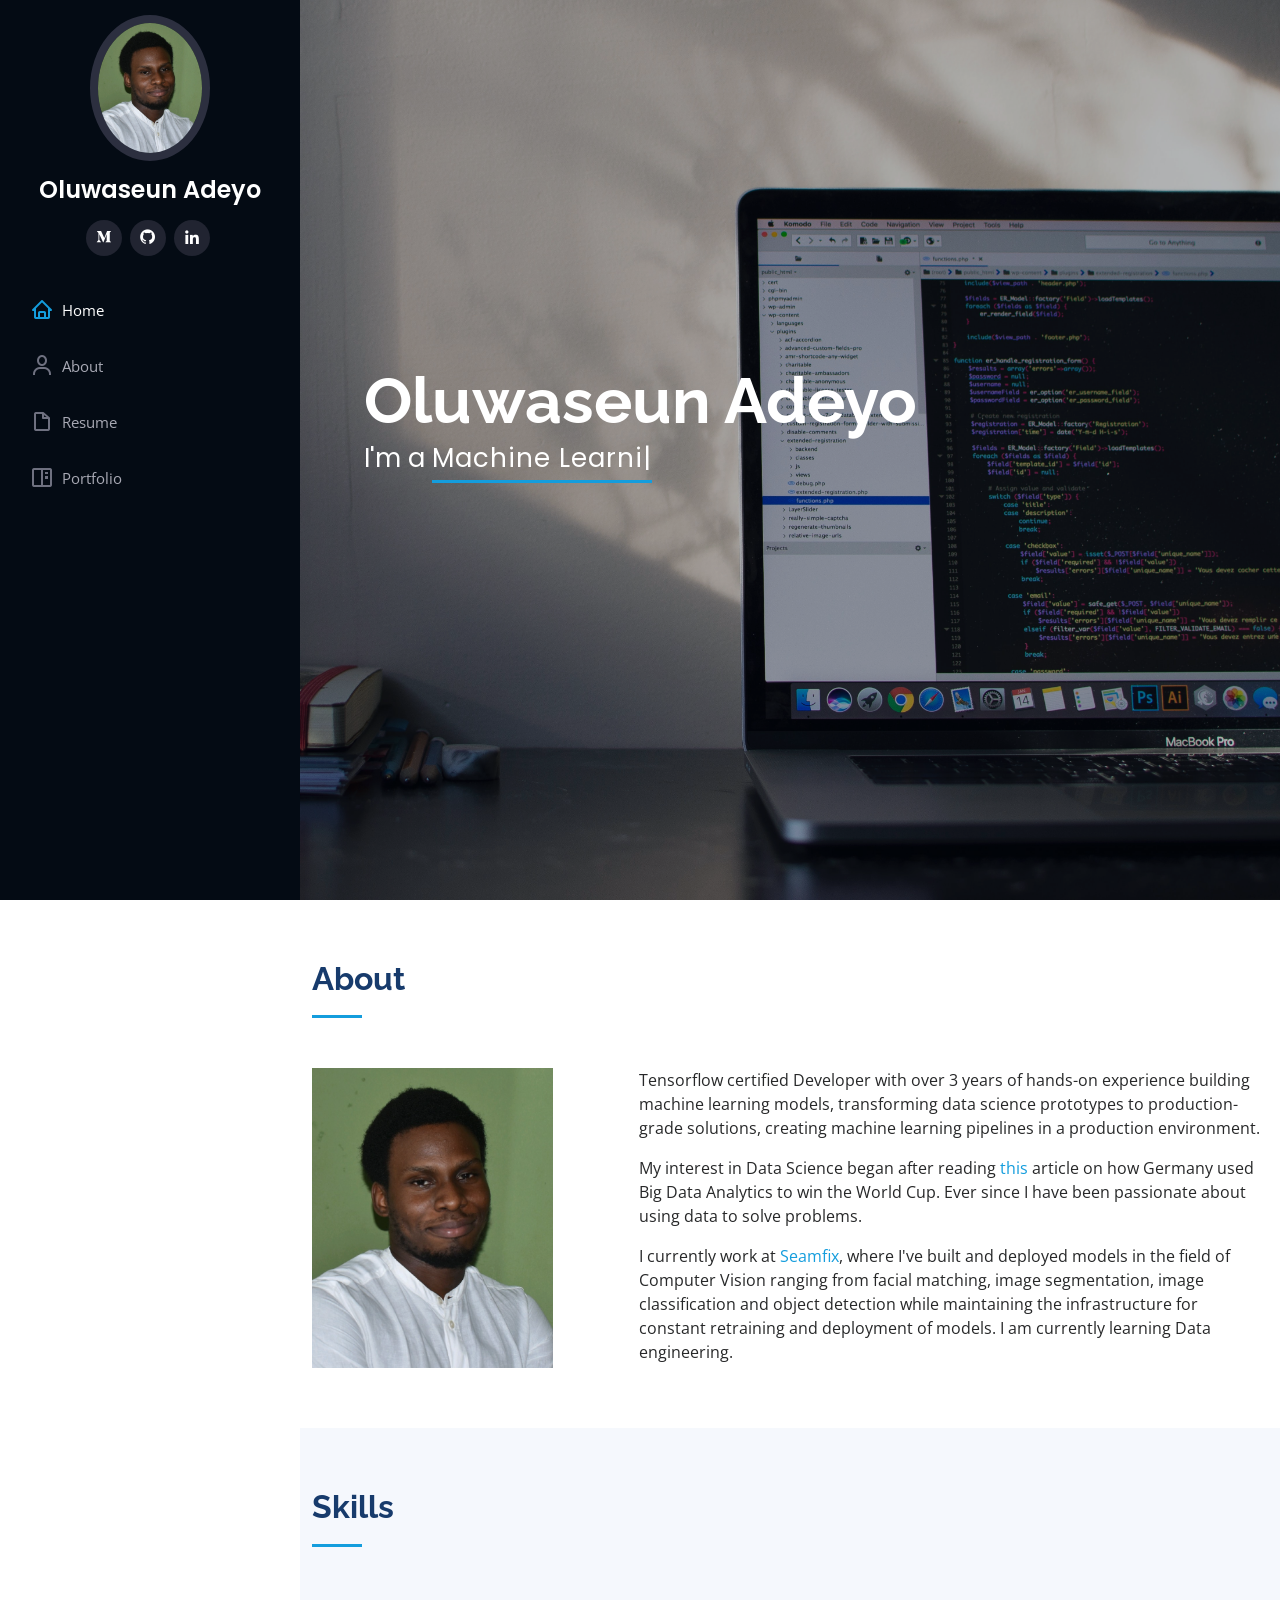
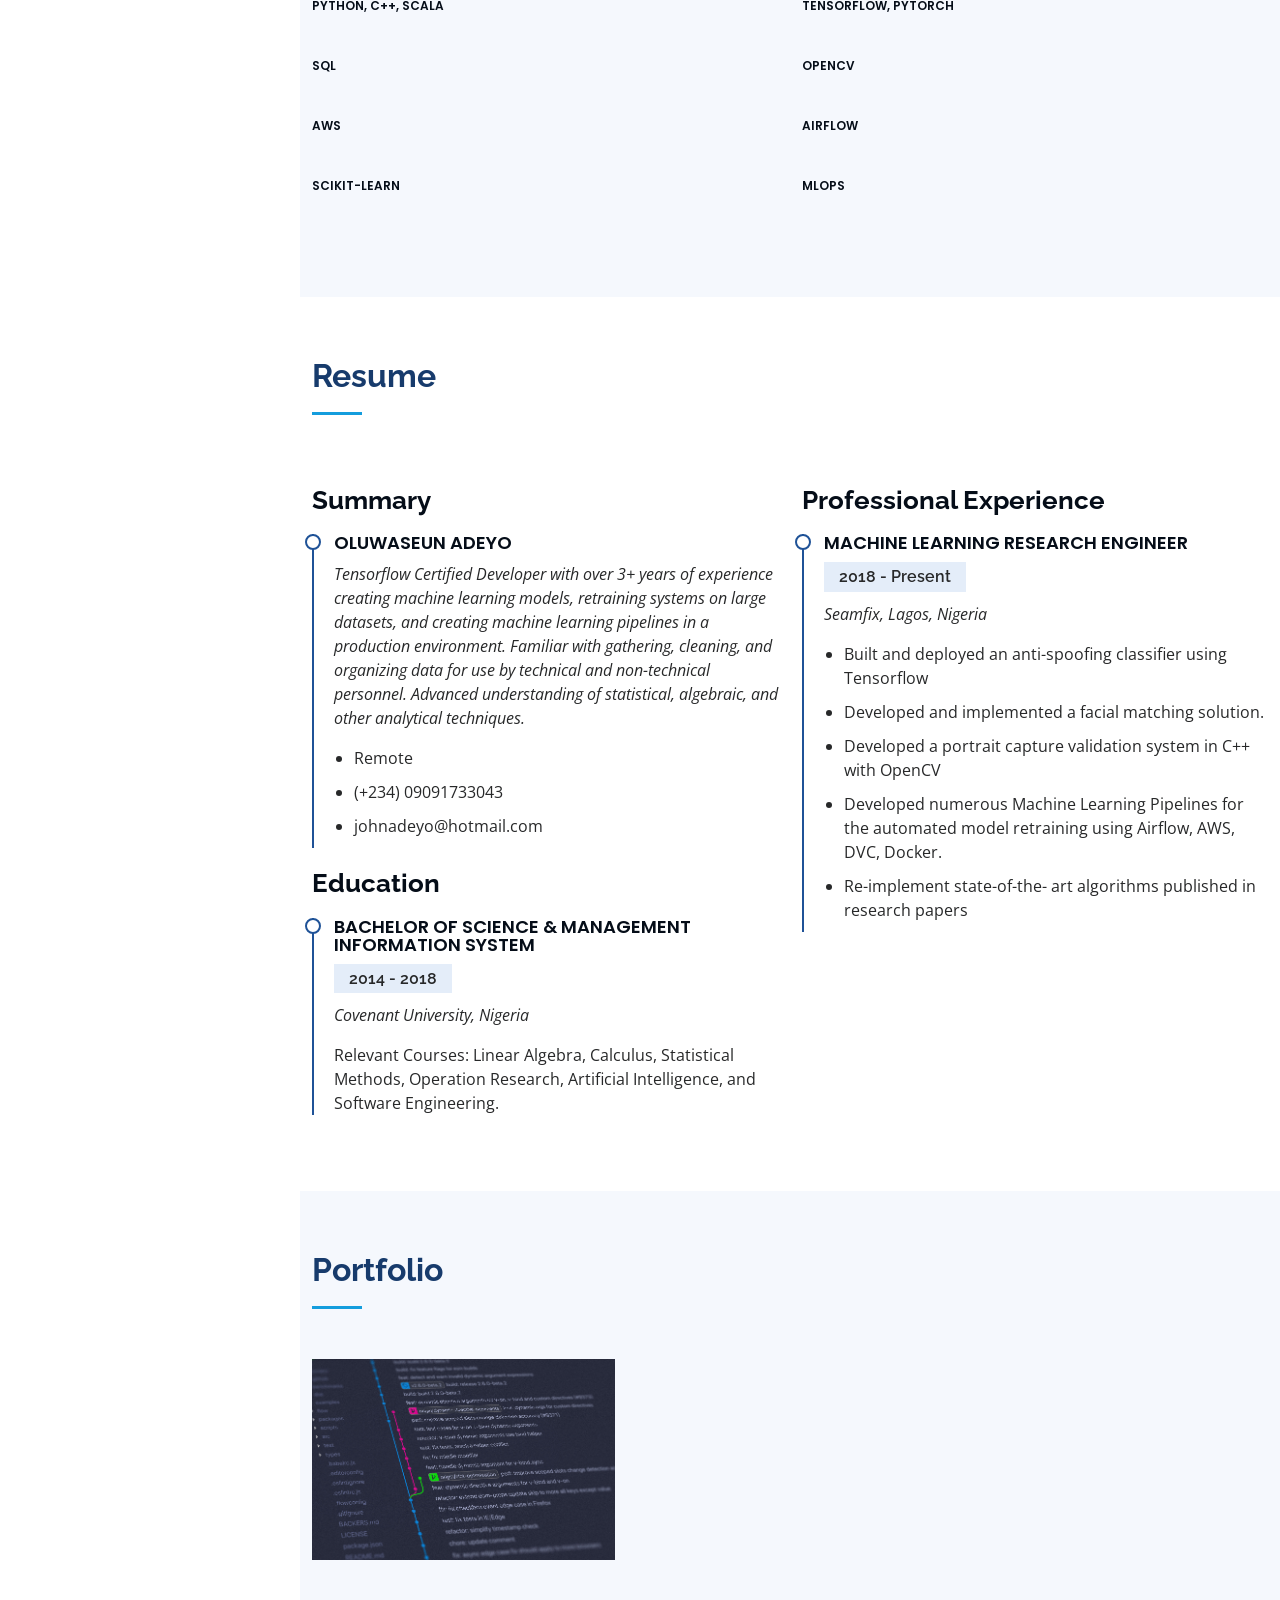
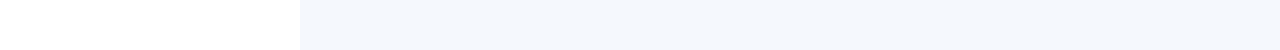
==== index.html @ f8d74993 "first commit" ====
<!DOCTYPE html>
<html lang="en">

<head>
  <meta charset="utf-8">
  <meta content="width=device-width, initial-scale=1.0" name="viewport">

  <title>iPortfolio Bootstrap Template - Index</title>
  <meta content="" name="description">
  <meta content="" name="keywords">

  <!-- Favicons -->
  <link href="assets/img/favicon.png" rel="icon">
  <link href="assets/img/apple-touch-icon.png" rel="apple-touch-icon">

  <!-- Google Fonts -->
  <link href="https://fonts.googleapis.com/css?family=Open+Sans:300,300i,400,400i,600,600i,700,700i|Raleway:300,300i,400,400i,500,500i,600,600i,700,700i|Poppins:300,300i,400,400i,500,500i,600,600i,700,700i" rel="stylesheet">

  <!-- Vendor CSS Files -->
  <link href="assets/vendor/aos/aos.css" rel="stylesheet">
  <link href="assets/vendor/bootstrap/css/bootstrap.min.css" rel="stylesheet">
  <link href="assets/vendor/bootstrap-icons/bootstrap-icons.css" rel="stylesheet">
  <link href="assets/vendor/boxicons/css/boxicons.min.css" rel="stylesheet">
  <link href="assets/vendor/glightbox/css/glightbox.min.css" rel="stylesheet">
  <link href="assets/vendor/swiper/swiper-bundle.min.css" rel="stylesheet">

  <!-- Template Main CSS File -->
  <link href="assets/css/style.css" rel="stylesheet">

  <!-- =======================================================
  * Template Name: iPortfolio - v3.5.0
  * Template URL: https://bootstrapmade.com/iportfolio-bootstrap-portfolio-websites-template/
  * Author: BootstrapMade.com
  * License: https://bootstrapmade.com/license/
  ======================================================== -->
</head>

<body>

  <!-- ======= Mobile nav toggle button ======= -->
  <i class="bi bi-list mobile-nav-toggle d-xl-none"></i>

  <!-- ======= Header ======= -->
  <header id="header">
    <div class="d-flex flex-column">

      <div class="profile">
        <img src="assets/img/oluwaseun.png" alt="" class="img-fluid rounded-circle">
        <h1 class="text-light"><a href="index.html">Oluwaseun Adeyo</a></h1>
        <div class="social-links mt-3 text-center">
          <a href="https://medium.com/@Deh_yor" class="medium"><i class="bx bxl-medium"></i></a>
          <a href="https://github.com/seunboy1" class="github"><i class="bx bxl-github"></i></a>
          <!-- <a href="https://medium.com/@Deh_yor" class="email"><i class="bx:bxl-mailchimp"></i></a> -->
          <a href="https://www.linkedin.com/in/oluwaseun-adeyo-3a047612b/" class="linkedin"><i class="bx bxl-linkedin"></i></a>
      </div>
      </div>

      <nav id="navbar" class="nav-menu navbar">
        <ul>
          <li><a href="#hero" class="nav-link scrollto active"><i class="bx bx-home"></i> <span>Home</span></a></li>
          <li><a href="#about" class="nav-link scrollto"><i class="bx bx-user"></i> <span>About</span></a></li>
          <li><a href="#resume" class="nav-link scrollto"><i class="bx bx-file-blank"></i> <span>Resume</span></a></li>
          <li><a href="#portfolio" class="nav-link scrollto"><i class="bx bx-book-content"></i> <span>Portfolio</span></a></li>
          <!-- <li><a href="#contact" class="nav-link scrollto"><i class="bx bx-envelope"></i> <span>Contact</span></a></li> -->
        </ul>
      </nav><!-- .nav-menu -->
    </div>
  </header><!-- End Header -->

  <!-- ======= Hero Section ======= -->
  <section id="hero" class="d-flex flex-column justify-content-center align-items-center">
    <div class="hero-container" data-aos="fade-in">
      <h1>Oluwaseun Adeyo</h1>
      <p>I'm a <span class="typed" data-typed-items="Machine Learning Engineer, Research Scientist, MLOps Engineer"></span></p>
    </div>
  </section><!-- End Hero -->

  <main id="main">

    <!-- ======= About Section ======= -->
    <section id="about" class="about">
      <div class="container">

        <div class="section-title">
          <h2>About</h2>
        </div>

        <div class="row">
          <div class="col-lg-4" data-aos="fade-right" >
            <img src="assets/img/oluwaseun.png" class="img-fluid" style="height: 300px " style="width: 300px" alt="">
          </div>
          <div class="col-lg-8 pt-4 pt-lg-0 content" data-aos="fade-left">
                        
            <p>Tensorflow certified Developer with over 3 years of hands-on experience building 
              machine learning models, transforming data science prototypes to production-grade 
              solutions, creating machine learning pipelines in a production environment.
            </p>
            <p>
              My interest in Data Science began after reading
              <a href="https://www.mic.com/articles/93438/how-germany-is-using-big-data-to-win-the-world-cup">this</a> article 
              on how Germany used Big Data Analytics to win the World Cup. Ever since I have been 
              passionate about using data to solve problems.
            </p>

            <p>
              I currently work at
              <a href="https://seamfix.com/">Seamfix</a>, where I've built 
              and deployed models in the field of Computer Vision ranging from facial matching, 
              image segmentation, image classification and object detection while maintaining 
              the infrastructure for constant retraining and deployment of models. I am currently learning 
              Data engineering.
            </p>

          </div>
        </div>

      </div>
    </section><!-- End About Section -->

    <!-- ======= Skills Section ======= -->
    <section id="skills" class="skills section-bg">
      <div class="container">

        <div class="section-title">
          <h2>Skills</h2>
          </div>

        <div class="row skills-content">

          <div class="col-lg-6" data-aos="fade-up">
            <div class="progress">
              <span class="skill">Python, C++, Scala </span> 
            </div>

            <div class="progress">
              <span class="skill">SQL </span>
            </div>

            <div class="progress">
              <span class="skill">AWS </span>
            </div>

            <div class="progress">
              <span class="skill">Scikit-learn </span>
            </div>

          </div>

          <div class="col-lg-6" data-aos="fade-up" data-aos-delay="100">

            <div class="progress">
              <span class="skill">Tensorflow, Pytorch </span> 
            </div>

            <div class="progress">
              <span class="skill">OpenCV </span>
            </div>

            <div class="progress">
              <span class="skill">Airflow </span>
            </div>

            <div class="progress">
              <span class="skill">MLOps</span>
              </div>

          </div>

        </div>

      </div>
    </section><!-- End Skills Section -->

    <!-- ======= Resume Section ======= -->
    <section id="resume" class="resume">
      <div class="container">

        <div class="section-title">
          <h2>Resume</h2>
        </div>

        <div class="row">
          <div class="col-lg-6" data-aos="fade-up">
            <h3 class="resume-title">Summary</h3>
            <div class="resume-item pb-0">
              <h4>Oluwaseun Adeyo</h4>
              <p><em>Tensorflow Certified Developer with over 3+ years of experience creating machine learning models, 
                retraining systems on large datasets, and creating machine learning pipelines in a production environment. 
                Familiar with gathering, cleaning, and organizing data for use by technical and non-technical personnel. 
                Advanced understanding of statistical, algebraic, and other analytical techniques.</em></p>
              <ul>
                <li>Remote</li>
                <li>(+234) 09091733043</li>
                <li>johnadeyo@hotmail.com</li>
              </ul>
            </div>

            <h3 class="resume-title">Education</h3>
            
            <div class="resume-item">
              <h4>Bachelor of Science &amp; Management Information System</h4>
              <h5>2014 - 2018</h5>
              <p><em>Covenant University, Nigeria</em></p>
              <p>Relevant Courses: Linear Algebra, Calculus, Statistical Methods, Operation Research, 
                Artificial Intelligence, and Software Engineering.</p>
            </div>
          </div>
          <div class="col-lg-6" data-aos="fade-up" data-aos-delay="100">
            <h3 class="resume-title">Professional Experience</h3>
            <div class="resume-item">
              <h4>Machine Learning Research Engineer</h4>
              <h5>2018 - Present</h5>
              <p><em>Seamfix, Lagos, Nigeria</em></p>
              <ul>
                <li>Built and deployed an anti-spoofing classifier using Tensorflow</li>
                <li>Developed and implemented a facial matching solution. </li>
                <li>Developed a portrait capture validation system in C++ with OpenCV</li>
                <li>Developed numerous Machine Learning Pipelines for the automated model retraining using Airflow, AWS, DVC, Docker.</li>
                <li> Re-implement state-of-the- art algorithms published in research papers </li>
              </ul>
            </div>
          </div>
        </div>

      </div>
    </section><!-- End Resume Section -->

    <!-- ======= Portfolio Section ======= -->
    <section id="portfolio" class="portfolio section-bg">
      <div class="container">

        <div class="section-title">
          <h2>Portfolio</h2>
        </div>

        <div class="row" data-aos="fade-up">
          <div class="col-lg-12 d-flex justify-content-center">
            <!-- <ul id="portfolio-flters"> -->
              <!-- <li data-filter="*" class="filter-active">All</li> -->
              <!-- <li data-filter=".filter-app">App</li>
              <li data-filter=".filter-card">Card</li>
              <li data-filter=".filter-web">Web</li> -->
            <!-- </ul> -->
          </div>
        </div>

        <div class="row portfolio-container" data-aos="fade-up" data-aos-delay="100">

          <div class="col-lg-4 col-md-6 portfolio-item filter-app">
            <div class="portfolio-wrap">
              <img src="assets/img/portfolio/portfolio1.jpg" class="img-fluid" alt="">
              <div class="portfolio-links">
                <a href="assets/img/portfolio/portfolio1.jpg" data-gallery="portfolioGallery" class="portfolio-lightbox" title="DVC & Model Versioning"><i class="bx bx-plus"></i></a>
                <a href="dvc.html" title="More Details"><i class="bx bx-link"></i></a>
              </div>
            </div>
          </div>

          <!-- <div class="col-lg-4 col-md-6 portfolio-item filter-web">
            <div class="portfolio-wrap">
              <img src="assets/img/portfolio/portfolio-2.jpg" class="img-fluid" alt="">
              <div class="portfolio-links">
                <a href="assets/img/portfolio/portfolio-2.jpg" data-gallery="portfolioGallery" class="portfolio-lightbox" title="Web 3"><i class="bx bx-plus"></i></a>
                <a href="portfolio-details.html" title="More Details"><i class="bx bx-link"></i></a>
              </div>
            </div>
          </div>

          <div class="col-lg-4 col-md-6 portfolio-item filter-app">
            <div class="portfolio-wrap">
              <img src="assets/img/portfolio/portfolio-3.jpg" class="img-fluid" alt="">
              <div class="portfolio-links">
                <a href="assets/img/portfolio/portfolio-3.jpg" data-gallery="portfolioGallery" class="portfolio-lightbox" title="App 2"><i class="bx bx-plus"></i></a>
                <a href="portfolio-details.html" title="More Details"><i class="bx bx-link"></i></a>
              </div>
            </div>
          </div>

          <div class="col-lg-4 col-md-6 portfolio-item filter-card">
            <div class="portfolio-wrap">
              <img src="assets/img/portfolio/portfolio-4.jpg" class="img-fluid" alt="">
              <div class="portfolio-links">
                <a href="assets/img/portfolio/portfolio-4.jpg" data-gallery="portfolioGallery" class="portfolio-lightbox" title="Card 2"><i class="bx bx-plus"></i></a>
                <a href="portfolio-details.html" title="More Details"><i class="bx bx-link"></i></a>
              </div>
            </div> -->
          </div>

         

      </div>
    </section><!-- End Portfolio Section -->

    <!-- ======= Contact Section ======= -->
    <!-- <section id="contact" class="contact">
      <div class="container">

        
        <div class="row" data-aos="fade-in">

          <div class="col-lg-5 d-flex align-items-stretch">
            <div class="info">
              <div class="address">
                <i class="bi bi-geo-alt"></i>
                <h4>Location:</h4>
                <p>A108 Adam Street, New York, NY 535022</p>
              </div>

              <div class="email">
                <i class="bi bi-envelope"></i>
                <h4>Email:</h4>
                <p>info@example.com</p>
              </div>

              <div class="phone">
                <i class="bi bi-phone"></i>
                <h4>Call:</h4>
                <p>+1 5589 55488 55s</p>
              </div>

              <iframe src="https://www.google.com/maps/embed?pb=!1m14!1m8!1m3!1d12097.433213460943!2d-74.0062269!3d40.7101282!3m2!1i1024!2i768!4f13.1!3m3!1m2!1s0x0%3A0xb89d1fe6bc499443!2sDowntown+Conference+Center!5e0!3m2!1smk!2sbg!4v1539943755621" frameborder="0" style="border:0; width: 100%; height: 290px;" allowfullscreen></iframe>
            </div>

          </div>

          <div class="col-lg-7 mt-5 mt-lg-0 d-flex align-items-stretch">
            <form action="forms/contact.php" method="post" role="form" class="php-email-form">
              <div class="row">
                <div class="form-group col-md-6">
                  <label for="name">Your Name</label>
                  <input type="text" name="name" class="form-control" id="name" required>
                </div>
                <div class="form-group col-md-6">
                  <label for="name">Your Email</label>
                  <input type="email" class="form-control" name="email" id="email" required>
                </div>
              </div>
              <div class="form-group">
                <label for="name">Subject</label>
                <input type="text" class="form-control" name="subject" id="subject" required>
              </div>
              <div class="form-group">
                <label for="name">Message</label>
                <textarea class="form-control" name="message" rows="10" required></textarea>
              </div>
              <div class="my-3">
                <div class="loading">Loading</div>
                <div class="error-message"></div>
                <div class="sent-message">Your message has been sent. Thank you!</div>
              </div>
              <div class="text-center"><button type="submit">Send Message</button></div>
            </form>
          </div> -->

        </div>

      </div>
    </section><!-- End Contact Section -->

  </main><!-- End #main -->

  <a href="#" class="back-to-top d-flex align-items-center justify-content-center"><i class="bi bi-arrow-up-short"></i></a>

  <!-- Vendor JS Files -->
  <script src="assets/vendor/aos/aos.js"></script>
  <script src="assets/vendor/bootstrap/js/bootstrap.bundle.min.js"></script>
  <script src="assets/vendor/glightbox/js/glightbox.min.js"></script>
  <script src="assets/vendor/isotope-layout/isotope.pkgd.min.js"></script>
  <script src="assets/vendor/php-email-form/validate.js"></script>
  <script src="assets/vendor/purecounter/purecounter.js"></script>
  <script src="assets/vendor/swiper/swiper-bundle.min.js"></script>
  <script src="assets/vendor/typed.js/typed.min.js"></script>
  <script src="assets/vendor/waypoints/noframework.waypoints.js"></script>

  <!-- Template Main JS File -->
  <script src="assets/js/main.js"></script>

</body>

</html>
---- assets/css/style.css ----
/**
* Template Name: iPortfolio - v3.5.0
* Template URL: https://bootstrapmade.com/iportfolio-bootstrap-portfolio-websites-template/
* Author: BootstrapMade.com
* License: https://bootstrapmade.com/license/
*/

/*--------------------------------------------------------------
# General
--------------------------------------------------------------*/
body {
  font-family: "Open Sans", sans-serif;
  color: #272829;
}

a {
  color: #149ddd;
  text-decoration: none;
}

a:hover {
  color: #37b3ed;
  text-decoration: none;
}

h1, h2, h3, h4, h5, h6 {
  font-family: "Raleway", sans-serif;
}

/*--------------------------------------------------------------
# Back to top button
--------------------------------------------------------------*/
.back-to-top {
  position: fixed;
  visibility: hidden;
  opacity: 0;
  right: 15px;
  bottom: 15px;
  z-index: 996;
  background: #149ddd;
  width: 40px;
  height: 40px;
  border-radius: 50px;
  transition: all 0.4s;
}
.back-to-top i {
  font-size: 28px;
  color: #fff;
  line-height: 0;
}
.back-to-top:hover {
  background: #2eafec;
  color: #fff;
}
.back-to-top.active {
  visibility: visible;
  opacity: 1;
}

/*--------------------------------------------------------------
# Header
--------------------------------------------------------------*/
#header {
  position: fixed;
  top: 0;
  left: 0;
  bottom: 0;
  width: 300px;
  transition: all ease-in-out 0.5s;
  z-index: 9997;
  transition: all 0.5s;
  padding: 0 15px;
  background: #040b14;
  overflow-y: auto;
}
#header .profile img {
  margin: 15px auto;
  display: block;
  width: 120px;
  border: 8px solid #2c2f3f;
}
#header .profile h1 {
  font-size: 24px;
  margin: 0;
  padding: 0;
  font-weight: 600;
  -moz-text-align-last: center;
  text-align-last: center;
  font-family: "Poppins", sans-serif;
}
#header .profile h1 a, #header .profile h1 a:hover {
  color: #fff;
  text-decoration: none;
}
#header .profile .social-links a {
  font-size: 18px;
  display: inline-block;
  background: #212431;
  color: #fff;
  line-height: 1;
  padding: 8px 0;
  margin-right: 4px;
  border-radius: 50%;
  text-align: center;
  width: 36px;
  height: 36px;
  transition: 0.3s;
}
#header .profile .social-links a:hover {
  background: #149ddd;
  color: #fff;
  text-decoration: none;
}

#main {
  margin-left: 300px;
}

@media (max-width: 1199px) {
  #header {
    left: -300px;
  }

  #main {
    margin-left: 0;
  }
}
/*--------------------------------------------------------------
# Navigation Menu
--------------------------------------------------------------*/
/* Desktop Navigation */
.nav-menu {
  padding: 30px 0 0 0;
}
.nav-menu * {
  margin: 0;
  padding: 0;
  list-style: none;
}
.nav-menu > ul > li {
  position: relative;
  white-space: nowrap;
}
.nav-menu a, .nav-menu a:focus {
  display: flex;
  align-items: center;
  color: #a8a9b4;
  padding: 12px 15px;
  margin-bottom: 8px;
  transition: 0.3s;
  font-size: 15px;
}
.nav-menu a i, .nav-menu a:focus i {
  font-size: 24px;
  padding-right: 8px;
  color: #6f7180;
}
.nav-menu a:hover, .nav-menu .active, .nav-menu .active:focus, .nav-menu li:hover > a {
  text-decoration: none;
  color: #fff;
}
.nav-menu a:hover i, .nav-menu .active i, .nav-menu .active:focus i, .nav-menu li:hover > a i {
  color: #149ddd;
}

/* Mobile Navigation */
.mobile-nav-toggle {
  position: fixed;
  right: 15px;
  top: 15px;
  z-index: 9998;
  border: 0;
  font-size: 24px;
  transition: all 0.4s;
  outline: none !important;
  background-color: #149ddd;
  color: #fff;
  width: 40px;
  height: 40px;
  display: inline-flex;
  align-items: center;
  justify-content: center;
  line-height: 0;
  border-radius: 50px;
  cursor: pointer;
}

.mobile-nav-active {
  overflow: hidden;
}
.mobile-nav-active #header {
  left: 0;
}

/*--------------------------------------------------------------
# Hero Section
--------------------------------------------------------------*/
#hero {
  width: 100%;
  height: 100vh;
  background: url("../img/hero-bgg.jpg") top center;
  background-size: cover;
}
#hero:before {
  content: "";
  background: rgba(5, 13, 24, 0.3);
  position: absolute;
  bottom: 0;
  top: 0;
  left: 0;
  right: 0;
  z-index: 1;
}
#hero .hero-container {
  position: relative;
  z-index: 2;
  min-width: 300px;
}
#hero h1 {
  margin: 0 0 10px 0;
  font-size: 64px;
  font-weight: 700;
  line-height: 56px;
  color: #fff;
}
#hero p {
  color: #fff;
  margin-bottom: 50px;
  font-size: 26px;
  font-family: "Poppins", sans-serif;
}
#hero p span {
  color: #fff;
  padding-bottom: 4px;
  letter-spacing: 1px;
  border-bottom: 3px solid #149ddd;
}
@media (min-width: 1024px) {
  #hero {
    background-attachment: fixed;
  }
}
@media (max-width: 768px) {
  #hero h1 {
    font-size: 28px;
    line-height: 36px;
  }
  #hero h2 {
    font-size: 18px;
    line-height: 24px;
    margin-bottom: 30px;
  }
}

/*--------------------------------------------------------------
# Sections General
--------------------------------------------------------------*/
section {
  padding: 60px 0;
  overflow: hidden;
}

.section-bg {
  background: #f5f8fd;
}

.section-title {
  padding-bottom: 30px;
}
.section-title h2 {
  font-size: 32px;
  font-weight: bold;
  margin-bottom: 20px;
  padding-bottom: 20px;
  position: relative;
  color: #173b6c;
}
.section-title h2::after {
  content: "";
  position: absolute;
  display: block;
  width: 50px;
  height: 3px;
  background: #149ddd;
  bottom: 0;
  left: 0;
}
.section-title p {
  margin-bottom: 0;
}

/*--------------------------------------------------------------
# About
--------------------------------------------------------------*/
.about .content h3 {
  font-weight: 700;
  font-size: 26px;
  color: #173b6c;
}
.about .content ul {
  list-style: none;
  padding: 0;
}
.about .content ul li {
  margin-bottom: 20px;
  display: flex;
  align-items: center;
}
.about .content ul strong {
  margin-right: 10px;
}
.about .content ul i {
  font-size: 16px;
  margin-right: 5px;
  color: #149ddd;
  line-height: 0;
}
.about .content p:last-child {
  margin-bottom: 0;
}

/*--------------------------------------------------------------
# Facts
--------------------------------------------------------------*/
.facts {
  padding-bottom: 30px;
}
.facts .count-box {
  padding: 30px;
  width: 100%;
}
.facts .count-box i {
  display: block;
  font-size: 44px;
  color: #149ddd;
  float: left;
  line-height: 0;
}
.facts .count-box span {
  font-size: 48px;
  line-height: 40px;
  display: block;
  font-weight: 700;
  color: #050d18;
  margin-left: 60px;
}
.facts .count-box p {
  padding: 15px 0 0 0;
  margin: 0 0 0 60px;
  font-family: "Raleway", sans-serif;
  font-size: 14px;
  color: #122f57;
}
.facts .count-box a {
  font-weight: 600;
  display: block;
  margin-top: 20px;
  color: #122f57;
  font-size: 15px;
  font-family: "Poppins", sans-serif;
  transition: ease-in-out 0.3s;
}
.facts .count-box a:hover {
  color: #1f5297;
}

/*--------------------------------------------------------------
# Akills
--------------------------------------------------------------*/
.skills .progress {
  height: 60px;
  display: block;
  background: none;
  border-radius: 0;
}
.skills .progress .skill {
  padding: 0;
  margin: 0 0 6px 0;
  text-transform: uppercase;
  display: block;
  font-weight: 600;
  font-family: "Poppins", sans-serif;
  color: #050d18;
}
.skills .progress .skill .val {
  float: right;
  font-style: normal;
}
.skills .progress-bar-wrap {
  background: #dce8f8;
  height: 10px;
}
.skills .progress-bar {
  width: 1px;
  height: 10px;
  transition: 0.9s;
  background-color: #149ddd;
}

/*--------------------------------------------------------------
# Resume
--------------------------------------------------------------*/
.resume .resume-title {
  font-size: 26px;
  font-weight: 700;
  margin-top: 20px;
  margin-bottom: 20px;
  color: #050d18;
}
.resume .resume-item {
  padding: 0 0 20px 20px;
  margin-top: -2px;
  border-left: 2px solid #1f5297;
  position: relative;
}
.resume .resume-item h4 {
  line-height: 18px;
  font-size: 18px;
  font-weight: 600;
  text-transform: uppercase;
  font-family: "Poppins", sans-serif;
  color: #050d18;
  margin-bottom: 10px;
}
.resume .resume-item h5 {
  font-size: 16px;
  background: #e4edf9;
  padding: 5px 15px;
  display: inline-block;
  font-weight: 600;
  margin-bottom: 10px;
}
.resume .resume-item ul {
  padding-left: 20px;
}
.resume .resume-item ul li {
  padding-bottom: 10px;
}
.resume .resume-item:last-child {
  padding-bottom: 0;
}
.resume .resume-item::before {
  content: "";
  position: absolute;
  width: 16px;
  height: 16px;
  border-radius: 50px;
  left: -9px;
  top: 0;
  background: #fff;
  border: 2px solid #1f5297;
}

/*--------------------------------------------------------------
# Portfolio
--------------------------------------------------------------*/
.portfolio .portfolio-item {
  margin-bottom: 30px;
}
.portfolio #portfolio-flters {
  padding: 0;
  margin: 0 auto 35px auto;
  list-style: none;
  text-align: center;
  background: #fff;
  border-radius: 50px;
  padding: 2px 15px;
}
.portfolio #portfolio-flters li {
  cursor: pointer;
  display: inline-block;
  padding: 10px 15px 8px 15px;
  font-size: 14px;
  font-weight: 600;
  line-height: 1;
  text-transform: uppercase;
  color: #272829;
  margin-bottom: 5px;
  transition: all 0.3s ease-in-out;
}
.portfolio #portfolio-flters li:hover, .portfolio #portfolio-flters li.filter-active {
  color: #149ddd;
}
.portfolio #portfolio-flters li:last-child {
  margin-right: 0;
}
.portfolio .portfolio-wrap {
  transition: 0.3s;
  position: relative;
  overflow: hidden;
  z-index: 1;
}
.portfolio .portfolio-wrap::before {
  content: "";
  background: rgba(255, 255, 255, 0.5);
  position: absolute;
  left: 0;
  right: 0;
  top: 0;
  bottom: 0;
  transition: all ease-in-out 0.3s;
  z-index: 2;
  opacity: 0;
}
.portfolio .portfolio-wrap .portfolio-links {
  opacity: 1;
  left: 0;
  right: 0;
  bottom: -60px;
  z-index: 3;
  position: absolute;
  transition: all ease-in-out 0.3s;
  display: flex;
  justify-content: center;
}
.portfolio .portfolio-wrap .portfolio-links a {
  color: #fff;
  font-size: 28px;
  text-align: center;
  background: rgba(20, 157, 221, 0.75);
  transition: 0.3s;
  width: 50%;
}
.portfolio .portfolio-wrap .portfolio-links a:hover {
  background: rgba(20, 157, 221, 0.95);
}
.portfolio .portfolio-wrap .portfolio-links a + a {
  border-left: 1px solid #37b3ed;
}
.portfolio .portfolio-wrap:hover::before {
  top: 0;
  left: 0;
  right: 0;
  bottom: 0;
  opacity: 1;
}
.portfolio .portfolio-wrap:hover .portfolio-links {
  opacity: 1;
  bottom: 0;
}

/*--------------------------------------------------------------
# Portfolio Details
--------------------------------------------------------------*/
.portfolio-details {
  padding-top: 40px;
}
.portfolio-details .portfolio-details-slider img {
  width: 100%;
}
.portfolio-details .portfolio-details-slider .swiper-pagination {
  margin-top: 20px;
  position: relative;
}
.portfolio-details .portfolio-details-slider .swiper-pagination .swiper-pagination-bullet {
  width: 12px;
  height: 12px;
  background-color: #fff;
  opacity: 1;
  border: 1px solid #149ddd;
}
.portfolio-details .portfolio-details-slider .swiper-pagination .swiper-pagination-bullet-active {
  background-color: #149ddd;
}
.portfolio-details .portfolio-info {
  padding: 30px;
  box-shadow: 0px 0 30px rgba(5, 13, 24, 0.08);
}
.portfolio-details .portfolio-info h3 {
  font-size: 22px;
  font-weight: 700;
  margin-bottom: 20px;
  padding-bottom: 20px;
  border-bottom: 1px solid #eee;
}
.portfolio-details .portfolio-info ul {
  list-style: none;
  padding: 0;
  font-size: 15px;
}
.portfolio-details .portfolio-info ul li + li {
  margin-top: 10px;
}
.portfolio-details .portfolio-description {
  padding-top: 30px;
}
.portfolio-details .portfolio-description h2 {
  font-size: 26px;
  font-weight: 700;
  margin-bottom: 20px;
}
.portfolio-details .portfolio-description p {
  padding: 0;
}

/*--------------------------------------------------------------
# Services
--------------------------------------------------------------*/
.services .icon-box {
  margin-bottom: 20px;
}
.services .icon {
  float: left;
  display: flex;
  align-items: center;
  justify-content: center;
  width: 54px;
  height: 54px;
  background: #149ddd;
  border-radius: 50%;
  transition: 0.5s;
  border: 1px solid #149ddd;
}
.services .icon i {
  color: #fff;
  font-size: 24px;
  line-height: 0;
}
.services .icon-box:hover .icon {
  background: #fff;
}
.services .icon-box:hover .icon i {
  color: #149ddd;
}
.services .title {
  margin-left: 80px;
  font-weight: 700;
  margin-bottom: 15px;
  font-size: 18px;
}
.services .title a {
  color: #343a40;
}
.services .title a:hover {
  color: #149ddd;
}
.services .description {
  margin-left: 80px;
  line-height: 24px;
  font-size: 14px;
}

/*--------------------------------------------------------------
# Testimonials
--------------------------------------------------------------*/
.testimonials .testimonials-carousel, .testimonials .testimonials-slider {
  overflow: hidden;
}
.testimonials .testimonial-item {
  box-sizing: content-box;
  text-align: center;
  min-height: 320px;
}
.testimonials .testimonial-item .testimonial-img {
  width: 90px;
  border-radius: 50%;
  margin: 0 auto;
}
.testimonials .testimonial-item h3 {
  font-size: 18px;
  font-weight: bold;
  margin: 10px 0 5px 0;
  color: #111;
}
.testimonials .testimonial-item h4 {
  font-size: 14px;
  color: #999;
  margin: 0;
}
.testimonials .testimonial-item .quote-icon-left, .testimonials .testimonial-item .quote-icon-right {
  color: #c3e8fa;
  font-size: 26px;
}
.testimonials .testimonial-item .quote-icon-left {
  display: inline-block;
  left: -5px;
  position: relative;
}
.testimonials .testimonial-item .quote-icon-right {
  display: inline-block;
  right: -5px;
  position: relative;
  top: 10px;
}
.testimonials .testimonial-item p {
  font-style: italic;
  margin: 0 15px 15px 15px;
  padding: 20px;
  background: #fff;
  position: relative;
  margin-bottom: 35px;
  border-radius: 6px;
  box-shadow: 0px 2px 15px rgba(0, 0, 0, 0.1);
}
.testimonials .testimonial-item p::after {
  content: "";
  width: 0;
  height: 0;
  border-top: 20px solid #fff;
  border-right: 20px solid transparent;
  border-left: 20px solid transparent;
  position: absolute;
  bottom: -20px;
  left: calc(50% - 20px);
}
.testimonials .swiper-pagination {
  margin-top: 20px;
  position: relative;
}
.testimonials .swiper-pagination .swiper-pagination-bullet {
  width: 12px;
  height: 12px;
  background-color: #fff;
  opacity: 1;
  border: 1px solid #149ddd;
}
.testimonials .swiper-pagination .swiper-pagination-bullet-active {
  background-color: #149ddd;
}

/*--------------------------------------------------------------
# Contact
--------------------------------------------------------------*/
.contact {
  padding-bottom: 130px;
}
.contact .info {
  padding: 30px;
  background: #fff;
  width: 100%;
  box-shadow: 0 0 24px 0 rgba(0, 0, 0, 0.12);
}
.contact .info i {
  font-size: 20px;
  color: #149ddd;
  float: left;
  width: 44px;
  height: 44px;
  background: #dff3fc;
  display: flex;
  justify-content: center;
  align-items: center;
  border-radius: 50px;
  transition: all 0.3s ease-in-out;
}
.contact .info h4 {
  padding: 0 0 0 60px;
  font-size: 22px;
  font-weight: 600;
  margin-bottom: 5px;
  color: #050d18;
}
.contact .info p {
  padding: 0 0 10px 60px;
  margin-bottom: 20px;
  font-size: 14px;
  color: #173b6c;
}
.contact .info .email p {
  padding-top: 5px;
}
.contact .info .social-links {
  padding-left: 60px;
}
.contact .info .social-links a {
  font-size: 18px;
  display: inline-block;
  background: #333;
  color: #fff;
  line-height: 1;
  padding: 8px 0;
  border-radius: 50%;
  text-align: center;
  width: 36px;
  height: 36px;
  transition: 0.3s;
  margin-right: 10px;
}
.contact .info .social-links a:hover {
  background: #149ddd;
  color: #fff;
}
.contact .info .email:hover i, .contact .info .address:hover i, .contact .info .phone:hover i {
  background: #149ddd;
  color: #fff;
}
.contact .php-email-form {
  width: 100%;
  padding: 30px;
  background: #fff;
  box-shadow: 0 0 24px 0 rgba(0, 0, 0, 0.12);
}
.contact .php-email-form .form-group {
  padding-bottom: 8px;
}
.contact .php-email-form .validate {
  display: none;
  color: red;
  margin: 0 0 15px 0;
  font-weight: 400;
  font-size: 13px;
}
.contact .php-email-form .error-message {
  display: none;
  color: #fff;
  background: #ed3c0d;
  text-align: left;
  padding: 15px;
  font-weight: 600;
}
.contact .php-email-form .error-message br + br {
  margin-top: 25px;
}
.contact .php-email-form .sent-message {
  display: none;
  color: #fff;
  background: #18d26e;
  text-align: center;
  padding: 15px;
  font-weight: 600;
}
.contact .php-email-form .loading {
  display: none;
  background: #fff;
  text-align: center;
  padding: 15px;
}
.contact .php-email-form .loading:before {
  content: "";
  display: inline-block;
  border-radius: 50%;
  width: 24px;
  height: 24px;
  margin: 0 10px -6px 0;
  border: 3px solid #18d26e;
  border-top-color: #eee;
  -webkit-animation: animate-loading 1s linear infinite;
  animation: animate-loading 1s linear infinite;
}
.contact .php-email-form .form-group {
  margin-bottom: 15px;
}
.contact .php-email-form label {
  padding-bottom: 8px;
}
.contact .php-email-form input, .contact .php-email-form textarea {
  border-radius: 0;
  box-shadow: none;
  font-size: 14px;
}
.contact .php-email-form input {
  height: 44px;
}
.contact .php-email-form textarea {
  padding: 10px 15px;
}
.contact .php-email-form button[type=submit] {
  background: #149ddd;
  border: 0;
  padding: 10px 24px;
  color: #fff;
  transition: 0.4s;
  border-radius: 4px;
}
.contact .php-email-form button[type=submit]:hover {
  background: #37b3ed;
}
@-webkit-keyframes animate-loading {
  0% {
    transform: rotate(0deg);
  }
  100% {
    transform: rotate(360deg);
  }
}
@keyframes animate-loading {
  0% {
    transform: rotate(0deg);
  }
  100% {
    transform: rotate(360deg);
  }
}

/*--------------------------------------------------------------
# Breadcrumbs
--------------------------------------------------------------*/
.breadcrumbs {
  padding: 20px 0;
  background: #f9f9f9;
}
.breadcrumbs h2 {
  font-size: 26px;
  font-weight: 300;
}
.breadcrumbs ol {
  display: flex;
  flex-wrap: wrap;
  list-style: none;
  padding: 0;
  margin: 0;
  font-size: 15px;
}
.breadcrumbs ol li + li {
  padding-left: 10px;
}
.breadcrumbs ol li + li::before {
  display: inline-block;
  padding-right: 10px;
  color: #0e2442;
  content: "/";
}
@media (max-width: 768px) {
  .breadcrumbs .d-flex {
    display: block !important;
  }
  .breadcrumbs ol {
    display: block;
  }
  .breadcrumbs ol li {
    display: inline-block;
  }
}

/*--------------------------------------------------------------
# Footer
--------------------------------------------------------------*/
#footer {
  padding: 15px;
  color: #f4f6fd;
  font-size: 14px;
  position: fixed;
  left: 0;
  bottom: 0;
  width: 300px;
  z-index: 9999;
  background: #040b14;
}
#footer .copyright {
  text-align: center;
}
#footer .credits {
  padding-top: 5px;
  text-align: center;
  font-size: 13px;
  color: #eaebf0;
}
@media (max-width: 1199px) {
  #footer {
    position: static;
    width: auto;
    padding-right: 20px 15px;
  }
}
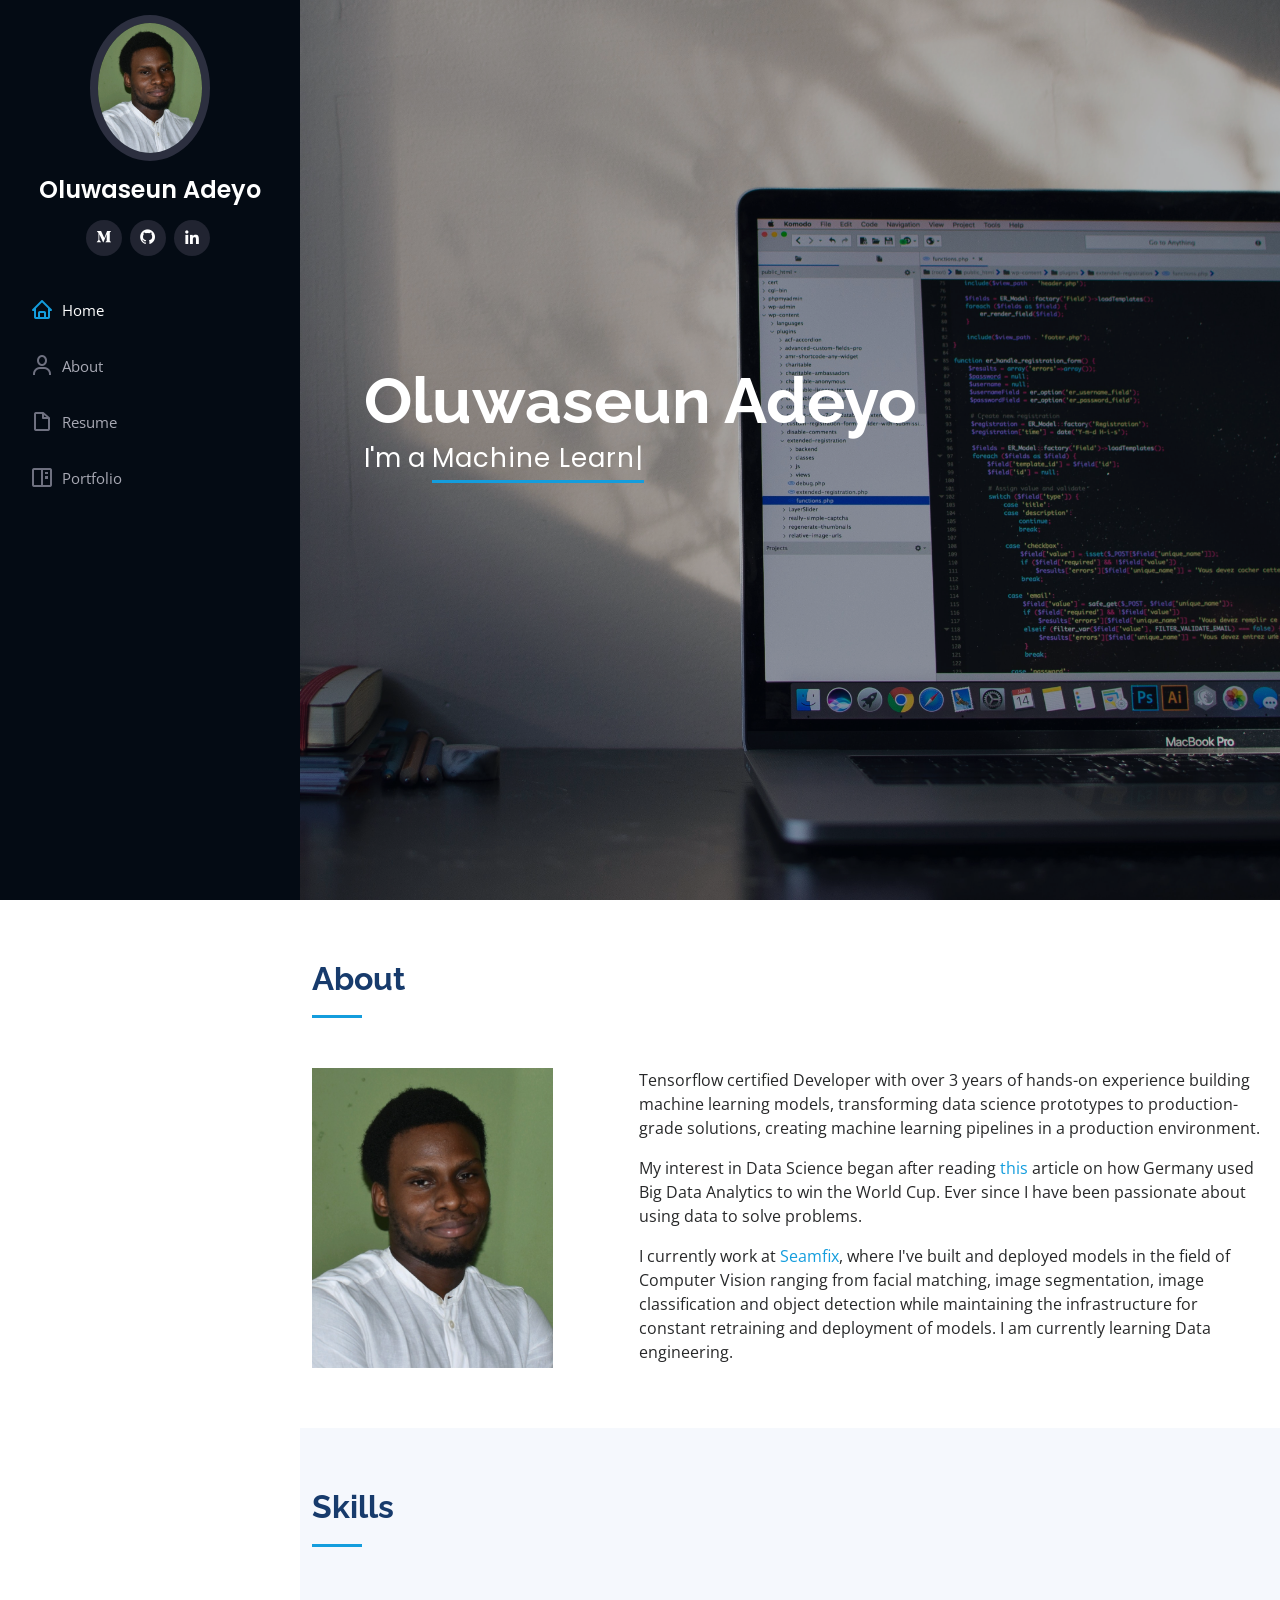
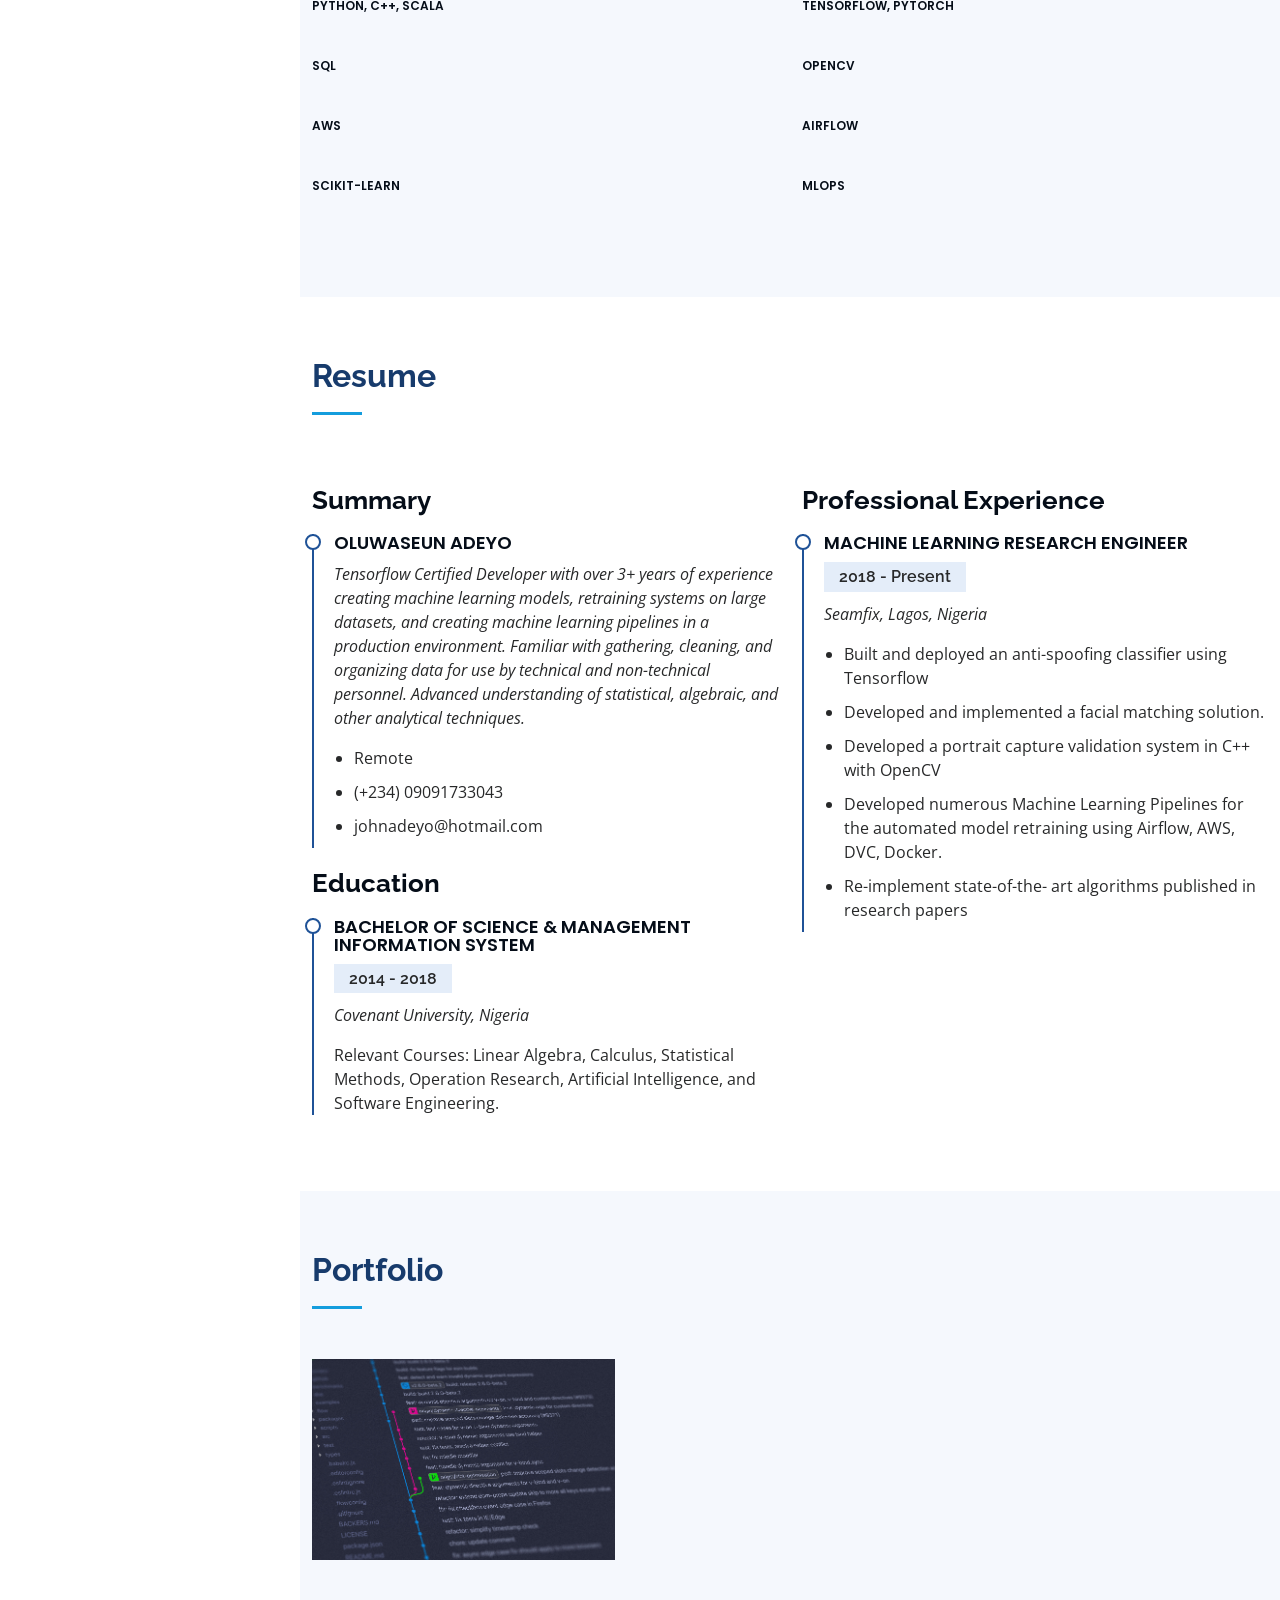
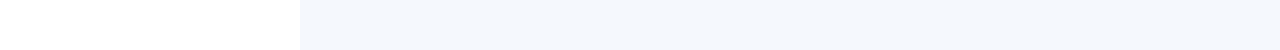
==== commit 02783664: "change tab name" ====
--- a/index.html
+++ b/index.html
@@ -5,7 +5,7 @@
   <meta charset="utf-8">
   <meta content="width=device-width, initial-scale=1.0" name="viewport">
 
-  <title>iPortfolio Bootstrap Template - Index</title>
+  <title>Oluwaseun Adeyo</title>
   <meta content="" name="description">
   <meta content="" name="keywords">
 
